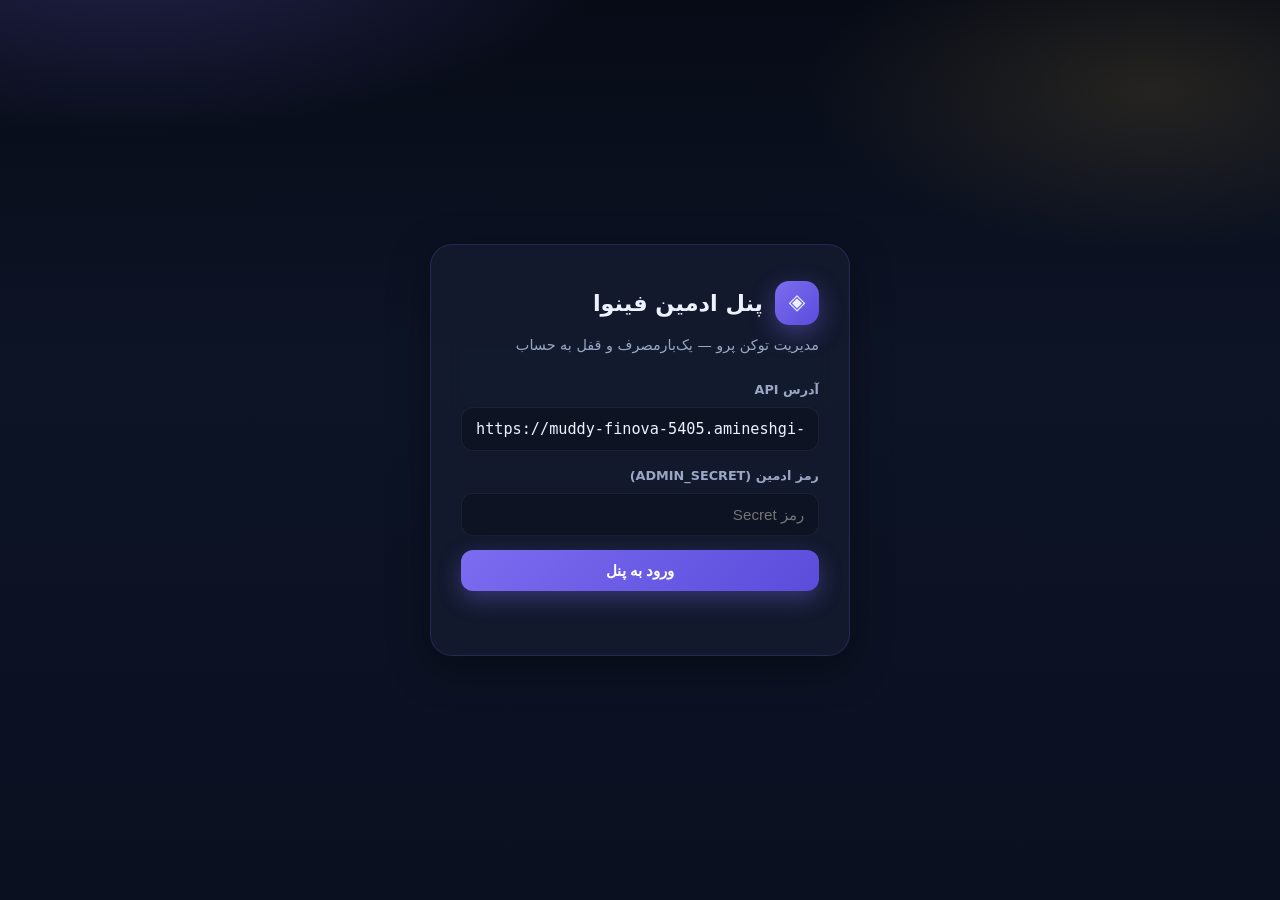
==== tools/finova-admin-panel.html @ f8bc3c95 "v1.12.0 — احراز هویت ابری: ثبت حساب در سرور + ورود از هر گوشی (cloud-auth) + worker v4 و پنل ادمین" ====
<!DOCTYPE html>
<html lang="fa" dir="rtl">
<head>
  <meta charset="UTF-8" />
  <meta name="viewport" content="width=device-width, initial-scale=1" />
  <title>فینوا — پنل ادمین پرو</title>
  <style>
    :root {
      --bg0: #070b16;
      --bg1: #0d1426;
      --card: rgba(20, 28, 48, 0.85);
      --border: rgba(108, 92, 231, 0.22);
      --border2: rgba(255,255,255,0.06);
      --txt: #eef2ff;
      --txt2: #9aa6c4;
      --muted: #6b7694;
      --accent: #7c6cf0;
      --accent2: #a99bff;
      --gold: #f0c14b;
      --gold2: #ffd76a;
      --ok: #3dd68c;
      --warn: #f5a623;
      --err: #ff6b6b;
      --radius: 16px;
      --shadow: 0 12px 40px rgba(0,0,0,.35);
    }
    * { box-sizing: border-box; margin: 0; padding: 0; }
    body {
      font-family: Tahoma, "Segoe UI", system-ui, sans-serif;
      background:
        radial-gradient(ellipse 80% 50% at 10% -10%, rgba(124,108,240,.28), transparent 50%),
        radial-gradient(ellipse 60% 40% at 90% 10%, rgba(240,193,75,.12), transparent 45%),
        linear-gradient(180deg, var(--bg0), var(--bg1) 40%, #0a1020);
      color: var(--txt);
      min-height: 100vh;
      line-height: 1.7;
    }
    .wrap { max-width: 1140px; margin: 0 auto; padding: 22px 16px 70px; }

    .login-wrap {
      min-height: 100vh; display: flex; align-items: center; justify-content: center;
      padding: 24px 16px;
    }
    .login-box {
      width: 100%; max-width: 420px;
      background: var(--card); backdrop-filter: blur(16px);
      border: 1px solid var(--border); border-radius: 22px;
      padding: 36px 30px; box-shadow: var(--shadow);
    }
    .brand { display: flex; align-items: center; gap: 12px; margin-bottom: 8px; }
    .brand-ico {
      width: 44px; height: 44px; border-radius: 14px;
      background: linear-gradient(135deg, var(--accent), #5b4cdb);
      display: grid; place-items: center; font-size: 1.35rem;
      box-shadow: 0 8px 24px rgba(124,108,240,.4);
    }
    .login-box h1 { font-size: 1.4rem; font-weight: 800; }
    .login-box .sub { color: var(--txt2); font-size: .9rem; margin: 6px 0 22px; }

    .field { margin-bottom: 14px; }
    .field label {
      display: block; font-size: .8rem; color: var(--txt2);
      margin-bottom: 6px; font-weight: 600;
    }
    input, select, textarea {
      width: 100%; padding: 12px 14px; border-radius: 12px;
      border: 1px solid var(--border2); background: rgba(0,0,0,.25);
      color: var(--txt); font-size: .95rem; outline: none;
      transition: border .15s, box-shadow .15s;
    }
    input:focus, select:focus {
      border-color: var(--accent); box-shadow: 0 0 0 3px rgba(124,108,240,.2);
    }
    input[dir="ltr"], .ltr { direction: ltr; text-align: left; font-family: ui-monospace, Consolas, monospace; }

    .btn {
      display: inline-flex; align-items: center; justify-content: center; gap: 6px;
      padding: 12px 18px; border: none; border-radius: 12px;
      font-size: .92rem; font-weight: 700; cursor: pointer;
      transition: transform .12s, opacity .12s;
    }
    .btn:active { transform: scale(.97); }
    .btn:disabled { opacity: .45; cursor: not-allowed; }
    .btn-primary {
      background: linear-gradient(135deg, var(--accent), #5b4cdb);
      color: #fff; width: 100%; box-shadow: 0 8px 22px rgba(124,108,240,.35);
    }
    .btn-gold {
      background: linear-gradient(135deg, #c9a227, var(--gold));
      color: #1a1200; box-shadow: 0 8px 22px rgba(240,193,75,.25);
    }
    .btn-ghost {
      background: rgba(255,255,255,.04); border: 1px solid var(--border2);
      color: var(--txt2);
    }
    .btn-ghost:hover { color: var(--txt); border-color: var(--border); }
    .btn-danger {
      background: rgba(255,107,107,.12); border: 1px solid rgba(255,107,107,.35);
      color: var(--err);
    }
    .btn-warn {
      background: rgba(245,166,35,.12); border: 1px solid rgba(245,166,35,.35);
      color: var(--warn);
    }
    .btn-ok {
      background: rgba(61,214,140,.12); border: 1px solid rgba(61,214,140,.35);
      color: var(--ok);
    }
    .btn-sm { padding: 6px 10px; font-size: .75rem; border-radius: 8px; }
    .btn-block { width: 100%; }

    .err-msg { color: var(--err); font-size: .85rem; margin-top: 12px; min-height: 1.2em; }
    .hint { font-size: .78rem; color: var(--muted); margin-top: 8px; line-height: 1.65; }

    header {
      display: flex; flex-wrap: wrap; align-items: center; justify-content: space-between;
      gap: 14px; margin-bottom: 20px; padding-bottom: 16px;
      border-bottom: 1px solid var(--border2);
    }
    header .left { display: flex; align-items: center; gap: 12px; }
    header h1 { font-size: 1.25rem; font-weight: 800; }
    .badge {
      font-size: .7rem; padding: 4px 11px; border-radius: 20px; font-weight: 700;
      background: rgba(61,214,140,.12); color: var(--ok);
      border: 1px solid rgba(61,214,140,.25);
    }
    .header-actions { display: flex; gap: 8px; flex-wrap: wrap; }

    .tabs {
      display: flex; gap: 6px; flex-wrap: wrap;
      background: rgba(0,0,0,.22); padding: 6px; border-radius: 14px;
      margin-bottom: 18px; border: 1px solid var(--border2);
    }
    .tab {
      flex: 1; min-width: 110px; padding: 10px 12px; border: none; border-radius: 10px;
      background: transparent; color: var(--txt2); font-weight: 700; font-size: .85rem;
      cursor: pointer; transition: all .15s;
    }
    .tab:hover { color: var(--txt); background: rgba(255,255,255,.04); }
    .tab.active {
      background: linear-gradient(135deg, rgba(124,108,240,.35), rgba(91,76,219,.25));
      color: #fff; box-shadow: 0 4px 14px rgba(124,108,240,.2);
    }

    .card {
      background: var(--card); backdrop-filter: blur(12px);
      border: 1px solid var(--border); border-radius: var(--radius);
      padding: 20px; box-shadow: var(--shadow); margin-bottom: 16px;
    }
    .card h2 {
      font-size: 1.02rem; font-weight: 800; margin-bottom: 14px;
      display: flex; align-items: center; gap: 8px;
    }
    .grid-2 { display: grid; gap: 16px; }
    @media (min-width: 780px) { .grid-2 { grid-template-columns: 1.1fr 0.9fr; } }

    .stats {
      display: grid; grid-template-columns: repeat(auto-fit, minmax(110px, 1fr));
      gap: 10px; margin-bottom: 16px;
    }
    .stat {
      background: rgba(0,0,0,.22); border: 1px solid var(--border2);
      border-radius: 12px; padding: 12px 14px; text-align: center;
    }
    .stat .n { font-size: 1.3rem; font-weight: 800; color: var(--gold2); }
    .stat .l { font-size: .72rem; color: var(--txt2); margin-top: 2px; }

    .chips { display: flex; flex-wrap: wrap; gap: 8px; }
    .chip {
      padding: 9px 16px; border-radius: 999px; border: 1px solid var(--border2);
      background: rgba(0,0,0,.2); color: var(--txt2); font-weight: 700;
      font-size: .85rem; cursor: pointer; transition: all .15s;
    }
    .chip:hover { border-color: var(--accent); color: var(--txt); }
    .chip.active {
      background: linear-gradient(135deg, rgba(240,193,75,.25), rgba(201,162,39,.15));
      border-color: rgba(240,193,75,.5); color: var(--gold2);
    }

    .row { display: flex; gap: 10px; flex-wrap: wrap; align-items: flex-end; }
    .row .field { flex: 1; min-width: 120px; margin-bottom: 0; }

    .token-out {
      margin-top: 14px; padding: 18px;
      background: linear-gradient(135deg, rgba(124,108,240,.12), rgba(240,193,75,.06));
      border: 1px dashed rgba(240,193,75,.4); border-radius: 14px; text-align: center;
    }
    .token-out .tok {
      font-size: 1.25rem; font-weight: 800; letter-spacing: .1em;
      color: var(--gold2); direction: ltr; font-family: ui-monospace, monospace;
      word-break: break-all; line-height: 1.9;
    }
    .token-out .meta { font-size: .82rem; color: var(--txt2); margin-top: 8px; }

    .table-wrap { overflow-x: auto; margin-top: 8px; border-radius: 12px; }
    table { width: 100%; border-collapse: collapse; font-size: .81rem; }
    th, td { padding: 10px 8px; text-align: right; border-bottom: 1px solid var(--border2); white-space: nowrap; }
    th { color: var(--muted); font-weight: 700; font-size: .71rem; }
    tr:hover td { background: rgba(255,255,255,.02); }
    td.tok-cell {
      direction: ltr; text-align: left; font-family: ui-monospace, monospace;
      color: var(--gold2); font-weight: 600;
    }
    td.actions-cell { white-space: nowrap; }
    td.actions-cell .btn { margin: 2px; }

    .pill {
      display: inline-block; padding: 3px 10px; border-radius: 999px;
      font-size: .72rem; font-weight: 700;
    }
    .pill-ok { background: rgba(61,214,140,.12); color: var(--ok); }
    .pill-err { background: rgba(255,107,107,.12); color: var(--err); }
    .pill-warn { background: rgba(245,166,35,.14); color: var(--warn); }
    .pill-gold { background: rgba(240,193,75,.12); color: var(--gold2); }

    .toolbar {
      display: flex; flex-wrap: wrap; gap: 8px; align-items: center;
      justify-content: space-between; margin-bottom: 12px;
    }
    .toolbar .right { display: flex; gap: 6px; flex-wrap: wrap; }

    .empty { text-align: center; padding: 28px 12px; color: var(--muted); font-size: .9rem; }

    .account-card {
      background: rgba(0,0,0,.2); border: 1px solid var(--border2);
      border-radius: 14px; padding: 16px; margin-top: 12px;
    }
    .account-card .code {
      font-size: 1.2rem; font-weight: 800; direction: ltr; text-align: left;
      color: var(--accent2); font-family: ui-monospace, monospace; margin-bottom: 10px;
    }

    .toast {
      position: fixed; bottom: 28px; left: 50%; transform: translateX(-50%);
      background: #1a243c; color: var(--txt); padding: 12px 22px;
      border-radius: 14px; border: 1px solid var(--border);
      box-shadow: 0 10px 36px rgba(0,0,0,.45); z-index: 100;
      opacity: 0; pointer-events: none; transition: opacity .25s;
      font-size: .9rem; font-weight: 600; max-width: 90vw;
    }
    .toast.show { opacity: 1; }

    .panel { display: none; }
    .panel.active { display: block; animation: fadeIn .2s ease; }
    @keyframes fadeIn { from { opacity: 0; transform: translateY(6px); } to { opacity: 1; transform: none; } }

    .req { color: var(--err); }

    .modal-bg {
      position: fixed; inset: 0; background: rgba(0,0,0,.55); z-index: 90;
      display: none; align-items: center; justify-content: center; padding: 16px;
    }
    .modal-bg.show { display: flex; }
    .modal {
      background: #141c30; border: 1px solid var(--border); border-radius: 16px;
      padding: 22px; max-width: 400px; width: 100%; box-shadow: var(--shadow);
    }
    .modal h3 { margin-bottom: 10px; font-size: 1.05rem; }
    .modal p { color: var(--txt2); font-size: .88rem; margin-bottom: 16px; }
    .modal .btns { display: flex; gap: 8px; justify-content: flex-end; }
  </style>
</head>
<body>

  <div id="loginScreen" class="login-wrap">
    <div class="login-box">
      <div class="brand">
        <div class="brand-ico">◈</div>
        <div><h1>پنل ادمین فینوا</h1></div>
      </div>
      <p class="sub">مدیریت توکن پرو — یک‌بارمصرف و قفل به حساب</p>
      <div class="field">
        <label>آدرس API</label>
        <input class="ltr" id="apiUrl" placeholder="https://muddy-finova-5405.amineshgi-1386.workers.dev" />
      </div>
      <div class="field">
        <label>رمز ادمین (ADMIN_SECRET)</label>
        <input type="password" id="adminSecret" placeholder="رمز Secret" />
      </div>
      <button class="btn btn-primary" id="loginBtn">ورود به پنل</button>
      <div class="err-msg" id="loginErr"></div>
    </div>
  </div>

  <div id="mainScreen" class="wrap" style="display:none">
    <header>
      <div class="left">
        <div class="brand-ico" style="width:38px;height:38px;font-size:1.1rem;border-radius:12px">◈</div>
        <div><h1>فینوا ادمین</h1></div>
        <span class="badge">متصل</span>
      </div>
      <div class="header-actions">
        <button class="btn btn-ghost btn-sm" id="refreshAllBtn">↻ بروزرسانی</button>
        <button class="btn btn-ghost btn-sm" id="logoutBtn">خروج</button>
      </div>
    </header>

    <div class="tabs">
      <button class="tab active" data-tab="create">🔑 ساخت توکن</button>
      <button class="tab" data-tab="tokens">📋 توکن‌ها</button>
      <button class="tab" data-tab="account">🔍 بررسی حساب</button>
      <button class="tab" data-tab="pro">⭐ حساب‌های پرو</button>
    </div>

    <div class="panel active" id="panel-create">
      <div class="grid-2">
        <div class="card">
          <h2>🔑 صدور توکن جدید</h2>
          <div class="field">
            <label>کد حساب کاربر <span class="req">*</span></label>
            <input class="ltr" id="accCode" placeholder="FN-XXXXXX" maxlength="24" />
            <p class="hint">اجباری — توکن فقط روی همین حساب فعال می‌شود</p>
          </div>
          <div class="field">
            <label>مدت اعتبار</label>
            <div class="chips" id="dayChips">
              <button type="button" class="chip" data-days="7">۷ روز</button>
              <button type="button" class="chip" data-days="15">۱۵ روز</button>
              <button type="button" class="chip active" data-days="30">۳۰ روز</button>
              <button type="button" class="chip" data-days="0">نامحدود</button>
            </div>
          </div>
          <div class="field">
            <label>توضیح / نام مشتری</label>
            <input id="note" placeholder="مثلاً علی — خرید از اینستاگرام" />
          </div>
          <div class="row" style="margin-top:8px">
            <div class="field" style="max-width:100px">
              <label>تعداد</label>
              <input type="number" id="tokCount" value="1" min="1" max="20" />
            </div>
            <button class="btn btn-gold" id="genBtn" style="flex:1;height:46px">ساخت و ثبت در سرور</button>
          </div>
          <div id="genResult"></div>
        </div>

        <div class="card">
          <h2>✅ بررسی سریع توکن</h2>
          <div class="field">
            <label>توکن</label>
            <input class="ltr" id="checkTok" placeholder="PXXX-XXXX-XXXX-XXXX" />
          </div>
          <button class="btn btn-primary btn-block" id="checkBtn" style="margin-top:4px">بررسی وضعیت</button>
          <div id="checkResult" style="margin-top:14px"></div>
        </div>
      </div>
    </div>

    <div class="panel" id="panel-tokens">
      <div class="card">
        <div class="toolbar">
          <h2 style="margin:0">📋 همه توکن‌ها</h2>
          <div class="right">
            <button class="btn btn-ghost btn-sm filter-btn active" data-filter="all">همه</button>
            <button class="btn btn-ghost btn-sm filter-btn" data-filter="free">آزاد</button>
            <button class="btn btn-ghost btn-sm filter-btn" data-filter="used">استفاده‌شده</button>
            <button class="btn btn-ghost btn-sm filter-btn" data-filter="disabled">غیرفعال</button>
            <button class="btn btn-ghost btn-sm" id="copyFreeBtn">کپی آزادها</button>
          </div>
        </div>
        <div class="stats" id="tokenStats"></div>
        <div class="table-wrap">
          <table>
            <thead>
              <tr>
                <th>#</th>
                <th>توکن</th>
                <th>حساب</th>
                <th>مدت</th>
                <th>وضعیت</th>
                <th>توضیح</th>
                <th>ساخت</th>
                <th>استفاده</th>
                <th>عملیات</th>
              </tr>
            </thead>
            <tbody id="tokBody"></tbody>
          </table>
        </div>
        <div class="empty" id="tokEmpty" style="display:none">توکنی یافت نشد</div>
        <p class="hint">
          <b>غیرفعال:</b> توکن باطل می‌شود ولی در لیست می‌ماند (قابل فعال‌سازی مجدد اگر هنوز مصرف نشده).<br>
          <b>حذف:</b> توکن برای همیشه از سرور پاک می‌شود.
        </p>
      </div>
    </div>

    <div class="panel" id="panel-account">
      <div class="card">
        <h2>🔍 بررسی کد حساب</h2>
        <div class="row">
          <div class="field">
            <label>کد حساب شخصی</label>
            <input class="ltr" id="lookupAcc" placeholder="FN-XXXXXX" />
          </div>
          <button class="btn btn-primary" id="lookupBtn" style="height:46px;min-width:120px">جستجو</button>
        </div>
        <div id="lookupResult"></div>
      </div>
    </div>

    <div class="panel" id="panel-pro">
      <div class="card">
        <div class="toolbar">
          <h2 style="margin:0">⭐ حساب‌های ارتقایافته به پرو</h2>
          <button class="btn btn-ghost btn-sm" id="refreshProBtn">↻</button>
        </div>
        <div class="stats" id="proStats"></div>
        <div class="table-wrap">
          <table>
            <thead>
              <tr>
                <th>#</th>
                <th>کد حساب</th>
                <th>تعداد فعال‌سازی</th>
                <th>مجموع روز</th>
                <th>اولین</th>
                <th>آخرین</th>
              </tr>
            </thead>
            <tbody id="proBody"></tbody>
          </table>
        </div>
        <div class="empty" id="proEmpty" style="display:none">هنوز کسی توکن فعال نکرده</div>
      </div>
    </div>
  </div>

  <!-- Confirm modal -->
  <div class="modal-bg" id="confirmModal">
    <div class="modal">
      <h3 id="confirmTitle">تأیید</h3>
      <p id="confirmMsg"></p>
      <div class="btns">
        <button class="btn btn-ghost btn-sm" id="confirmCancel">انصراف</button>
        <button class="btn btn-danger btn-sm" id="confirmOk">تأیید</button>
      </div>
    </div>
  </div>

  <div class="toast" id="toast"></div>

  <script>
    const CFG_KEY = 'finova_admin_cfg_v3';
    let cfg = {};
    let selectedDays = 30;
    let currentFilter = 'all';
    let lastTokens = [];
    let confirmAction = null;

    try { cfg = JSON.parse(localStorage.getItem(CFG_KEY) || '{}'); } catch (e) { cfg = {}; }
    function saveCfg() { localStorage.setItem(CFG_KEY, JSON.stringify(cfg)); }

    function toast(msg) {
      const el = document.getElementById('toast');
      el.textContent = msg;
      el.classList.add('show');
      clearTimeout(toast._t);
      toast._t = setTimeout(() => el.classList.remove('show'), 2500);
    }

    function esc(s) {
      return String(s ?? '').replace(/&/g,'&amp;').replace(/</g,'&lt;').replace(/>/g,'&gt;').replace(/"/g,'&quot;');
    }

    function faDate(ts) {
      if (!ts) return '—';
      try {
        return new Date(ts).toLocaleString('fa-IR', {
          year: 'numeric', month: '2-digit', day: '2-digit',
          hour: '2-digit', minute: '2-digit'
        });
      } catch (e) { return '—'; }
    }

    function copyText(s) {
      navigator.clipboard.writeText(s).then(() => toast('کپی شد ✅')).catch(() => {
        const ta = document.createElement('textarea');
        ta.value = s; document.body.appendChild(ta); ta.select();
        try { document.execCommand('copy'); toast('کپی شد ✅'); } catch (e) { toast('کپی نشد'); }
        ta.remove();
      });
    }

    async function api(path, body) {
      const base = (cfg.apiUrl || '').replace(/\/+$/, '');
      if (!base) throw new Error('آدرس API تنظیم نشده');
      const r = await fetch(base + path, {
        method: 'POST',
        headers: {
          'Content-Type': 'application/json',
          'X-Admin-Secret': cfg.secret || '',
        },
        body: JSON.stringify(body || {}),
      });
      const data = await r.json().catch(() => ({}));
      if (!r.ok && data.msg) throw new Error(data.msg);
      if (!r.ok) throw new Error('خطای سرور ' + r.status);
      if (data.ok === false && data.msg) throw new Error(data.msg);
      return data;
    }

    function askConfirm(title, msg, okLabel, okClass) {
      return new Promise(resolve => {
        document.getElementById('confirmTitle').textContent = title;
        document.getElementById('confirmMsg').textContent = msg;
        const okBtn = document.getElementById('confirmOk');
        okBtn.textContent = okLabel || 'تأیید';
        okBtn.className = 'btn btn-sm ' + (okClass || 'btn-danger');
        document.getElementById('confirmModal').classList.add('show');
        confirmAction = resolve;
      });
    }

    document.getElementById('confirmCancel').onclick = () => {
      document.getElementById('confirmModal').classList.remove('show');
      if (confirmAction) confirmAction(false);
      confirmAction = null;
    };
    document.getElementById('confirmOk').onclick = () => {
      document.getElementById('confirmModal').classList.remove('show');
      if (confirmAction) confirmAction(true);
      confirmAction = null;
    };

    /* Login */
    document.getElementById('apiUrl').value = cfg.apiUrl || 'https://muddy-finova-5405.amineshgi-1386.workers.dev';
    document.getElementById('adminSecret').value = cfg.secret || '';

    document.getElementById('loginBtn').onclick = async () => {
      const apiUrl = document.getElementById('apiUrl').value.trim().replace(/\/+$/, '');
      const secret = document.getElementById('adminSecret').value;
      const err = document.getElementById('loginErr');
      err.textContent = '';
      if (!apiUrl) { err.textContent = 'آدرس API را وارد کن'; return; }
      if (!secret) { err.textContent = 'رمز ادمین را وارد کن'; return; }
      cfg = { apiUrl, secret };
      saveCfg();
      try {
        const h = await fetch(apiUrl + '/health').then(r => r.json());
        if (!h.ok) throw new Error('API پاسخ نداد');
        await api('/admin/list', {});
        document.getElementById('loginScreen').style.display = 'none';
        document.getElementById('mainScreen').style.display = 'block';
        toast('خوش آمدی 👋');
        loadTokens();
        loadPro();
      } catch (e) {
        err.textContent = e.message || 'اتصال برقرار نشد';
      }
    };

    document.getElementById('logoutBtn').onclick = () => location.reload();

    /* Tabs */
    document.querySelectorAll('.tab').forEach(tab => {
      tab.onclick = () => {
        document.querySelectorAll('.tab').forEach(t => t.classList.remove('active'));
        document.querySelectorAll('.panel').forEach(p => p.classList.remove('active'));
        tab.classList.add('active');
        document.getElementById('panel-' + tab.dataset.tab).classList.add('active');
        if (tab.dataset.tab === 'tokens') loadTokens();
        if (tab.dataset.tab === 'pro') loadPro();
      };
    });

    /* Day chips */
    document.querySelectorAll('#dayChips .chip').forEach(chip => {
      chip.onclick = () => {
        document.querySelectorAll('#dayChips .chip').forEach(c => c.classList.remove('active'));
        chip.classList.add('active');
        selectedDays = parseInt(chip.dataset.days, 10);
      };
    });

    /* Generate */
    document.getElementById('genBtn').onclick = async () => {
      const btn = document.getElementById('genBtn');
      const account = document.getElementById('accCode').value.trim().toUpperCase();
      const note = document.getElementById('note').value.trim();
      const count = Math.min(20, Math.max(1, parseInt(document.getElementById('tokCount').value, 10) || 1));
      if (!account || account.length < 4) {
        toast('کد حساب الزامی است');
        document.getElementById('accCode').focus();
        return;
      }
      btn.disabled = true;
      try {
        const r = await api('/admin/create', { account, days: selectedDays, note, count });
        const tokens = (r.tokens || []).map(t => t.token || t);
        const label = selectedDays === 0 ? 'نامحدود' : selectedDays + ' روز';
        document.getElementById('genResult').innerHTML = `
          <div class="token-out">
            <div class="tok">${tokens.map(t => esc(t)).join('<br>')}</div>
            <div class="meta">${tokens.length} توکن • ${esc(label)} • حساب: <b dir="ltr">${esc(account)}</b></div>
            <button class="btn btn-ghost btn-sm" style="margin-top:12px" id="copyNewBtn">📋 کپی توکن‌ها</button>
          </div>`;
        document.getElementById('copyNewBtn').onclick = () => copyText(tokens.join('\n'));
        toast(tokens.length + ' توکن ساخته شد');
        loadTokens();
      } catch (e) {
        toast('خطا: ' + e.message);
      }
      btn.disabled = false;
    };

    /* Check */
    document.getElementById('checkBtn').onclick = async () => {
      const token = document.getElementById('checkTok').value.trim();
      const box = document.getElementById('checkResult');
      if (!token) { box.innerHTML = '<span style="color:var(--err)">توکن را وارد کن</span>'; return; }
      try {
        const base = (cfg.apiUrl || '').replace(/\/+$/, '');
        const r = await fetch(base + '/check', {
          method: 'POST',
          headers: { 'Content-Type': 'application/json' },
          body: JSON.stringify({ token }),
        }).then(x => x.json());
        if (r.valid && !r.used && !r.disabled) {
          box.innerHTML = `
            <div style="color:var(--ok);font-weight:800">✅ ${esc(r.msg)}</div>
            <div class="hint" style="margin-top:6px">
              مدت: <b>${esc(r.daysLabel || (r.days === 0 ? 'نامحدود' : r.days + ' روز'))}</b>
              ${r.account ? ' • حساب: <b dir="ltr">' + esc(r.account) + '</b>' : ''}
            </div>`;
        } else {
          box.innerHTML = `
            <div style="color:var(--err);font-weight:800">❌ ${esc(r.msg || 'نامعتبر')}</div>
            ${r.account ? '<div class="hint">حساب: <span dir="ltr">' + esc(r.account) + '</span></div>' : ''}`;
        }
      } catch (e) {
        box.innerHTML = `<div style="color:var(--err)">خطا: ${esc(e.message)}</div>`;
      }
    };

    /* Tokens list */
    document.querySelectorAll('.filter-btn').forEach(btn => {
      btn.onclick = () => {
        document.querySelectorAll('.filter-btn').forEach(b => b.classList.remove('active'));
        btn.classList.add('active');
        currentFilter = btn.dataset.filter;
        loadTokens();
      };
    });

    async function loadTokens() {
      try {
        const r = await api('/admin/list', { filter: currentFilter });
        lastTokens = r.tokens || [];
        renderTokens(lastTokens);
      } catch (e) {
        toast('خطا در لیست: ' + e.message);
      }
    }

    function statusPill(item) {
      if (item.disabled) return '<span class="pill pill-warn">غیرفعال</span>';
      if (item.usedAt) return '<span class="pill pill-err">استفاده‌شده</span>';
      return '<span class="pill pill-ok">آزاد</span>';
    }

    function renderTokens(list) {
      const body = document.getElementById('tokBody');
      const empty = document.getElementById('tokEmpty');
      body.innerHTML = '';

      const freeN = list.filter(t => !t.usedAt && !t.disabled).length;
      const usedN = list.filter(t => t.usedAt).length;
      const disN = list.filter(t => t.disabled).length;
      document.getElementById('tokenStats').innerHTML = `
        <div class="stat"><div class="n">${list.length}</div><div class="l">نمایش</div></div>
        <div class="stat"><div class="n">${freeN}</div><div class="l">آزاد</div></div>
        <div class="stat"><div class="n">${usedN}</div><div class="l">استفاده‌شده</div></div>
        <div class="stat"><div class="n">${disN}</div><div class="l">غیرفعال</div></div>`;

      if (!list.length) { empty.style.display = 'block'; return; }
      empty.style.display = 'none';

      list.forEach((item, i) => {
        const daysTxt = item.daysLabel || (item.days === 0 ? 'نامحدود' : (item.days || 30) + ' روز');
        let actions = `<button class="btn btn-ghost btn-sm" data-copy="${esc(item.token)}">کپی</button>`;
        if (!item.usedAt) {
          if (item.disabled) {
            actions += ` <button class="btn btn-ok btn-sm" data-enable="${esc(item.token)}">فعال</button>`;
          } else {
            actions += ` <button class="btn btn-warn btn-sm" data-disable="${esc(item.token)}">غیرفعال</button>`;
          }
        }
        actions += ` <button class="btn btn-danger btn-sm" data-delete="${esc(item.token)}">حذف</button>`;

        const tr = document.createElement('tr');
        tr.innerHTML = `
          <td>${i + 1}</td>
          <td class="tok-cell">${esc(item.token)}</td>
          <td dir="ltr">${esc(item.account || '—')}</td>
          <td><span class="pill pill-gold">${esc(daysTxt)}</span></td>
          <td>${statusPill(item)}</td>
          <td>${esc(item.note || '—')}</td>
          <td>${faDate(item.createdAt)}</td>
          <td>${faDate(item.usedAt)}</td>
          <td class="actions-cell">${actions}</td>`;
        body.appendChild(tr);
      });

      body.querySelectorAll('[data-copy]').forEach(b => {
        b.onclick = () => copyText(b.getAttribute('data-copy'));
      });
      body.querySelectorAll('[data-disable]').forEach(b => {
        b.onclick = () => doDisable(b.getAttribute('data-disable'));
      });
      body.querySelectorAll('[data-enable]').forEach(b => {
        b.onclick = () => doEnable(b.getAttribute('data-enable'));
      });
      body.querySelectorAll('[data-delete]').forEach(b => {
        b.onclick = () => doDelete(b.getAttribute('data-delete'));
      });
    }

    async function doDisable(token) {
      const ok = await askConfirm('غیرفعال کردن توکن', 'توکن «' + token + '» غیرفعال شود؟ دیگر در اپ قابل استفاده نخواهد بود.', 'غیرفعال کن', 'btn-warn');
      if (!ok) return;
      try {
        await api('/admin/disable', { token });
        toast('توکن غیرفعال شد');
        loadTokens();
      } catch (e) { toast('خطا: ' + e.message); }
    }

    async function doEnable(token) {
      const ok = await askConfirm('فعال‌سازی مجدد', 'توکن «' + token + '» دوباره آزاد شود؟', 'فعال کن', 'btn-ok');
      if (!ok) return;
      try {
        await api('/admin/enable', { token });
        toast('توکن دوباره فعال شد');
        loadTokens();
      } catch (e) { toast('خطا: ' + e.message); }
    }

    async function doDelete(token) {
      const ok = await askConfirm('حذف دائمی توکن', 'توکن «' + token + '» برای همیشه از سرور حذف شود؟ این عمل برگشت‌ناپذیر است.', 'حذف کن', 'btn-danger');
      if (!ok) return;
      try {
        await api('/admin/delete', { token });
        toast('توکن حذف شد');
        loadTokens();
      } catch (e) { toast('خطا: ' + e.message); }
    }

    document.getElementById('copyFreeBtn').onclick = () => {
      const free = lastTokens.filter(t => !t.usedAt && !t.disabled).map(t => t.token);
      if (!free.length) { toast('توکن آزادی نیست'); return; }
      copyText(free.join('\n'));
    };

    /* Account lookup */
    document.getElementById('lookupBtn').onclick = doLookup;
    document.getElementById('lookupAcc').onkeydown = e => { if (e.key === 'Enter') doLookup(); };

    async function doLookup() {
      const account = document.getElementById('lookupAcc').value.trim().toUpperCase();
      const box = document.getElementById('lookupResult');
      if (!account) { toast('کد حساب را وارد کن'); return; }
      try {
        const r = await api('/admin/account', { account });
        const s = r.stats || {};
        const daysTxt = s.hasUnlimited ? 'نامحدود' :
          (s.totalDaysGranted > 0 ? s.totalDaysGranted + ' روز' : '—');
        box.innerHTML = `
          <div class="account-card">
            <div class="code">${esc(r.account)}</div>
            <div class="stats" style="margin-bottom:12px">
              <div class="stat"><div class="n">${s.issued || 0}</div><div class="l">صادر شده</div></div>
              <div class="stat"><div class="n">${s.free || 0}</div><div class="l">آزاد</div></div>
              <div class="stat"><div class="n">${s.used || 0}</div><div class="l">مصرف‌شده</div></div>
              <div class="stat"><div class="n">${s.disabled || 0}</div><div class="l">غیرفعال</div></div>
              <div class="stat"><div class="n">${esc(String(daysTxt))}</div><div class="l">مجموع اعتبار</div></div>
              <div class="stat"><div class="n" style="font-size:.9rem">${faDate(s.lastActivate)}</div><div class="l">آخرین فعال‌سازی</div></div>
            </div>
            ${(r.tokens && r.tokens.length) ? `
              <div class="table-wrap">
                <table>
                  <thead><tr><th>توکن</th><th>مدت</th><th>وضعیت</th><th>ساخت</th><th>استفاده</th></tr></thead>
                  <tbody>
                    ${r.tokens.map(t => `
                      <tr>
                        <td class="tok-cell">${esc(t.token)}</td>
                        <td><span class="pill pill-gold">${esc(t.daysLabel || (t.days === 0 ? 'نامحدود' : t.days + ' روز'))}</span></td>
                        <td>${statusPill(t)}</td>
                        <td>${faDate(t.createdAt)}</td>
                        <td>${faDate(t.usedAt)}</td>
                      </tr>`).join('')}
                  </tbody>
                </table>
              </div>` : '<div class="empty">توکنی برای این حساب ثبت نشده</div>'}
          </div>`;
      } catch (e) {
        box.innerHTML = `<div style="color:var(--err);margin-top:12px">${esc(e.message)}</div>`;
      }
    }

    /* Pro */
    async function loadPro() {
      try {
        const r = await api('/admin/pro', {});
        const list = r.accounts || [];
        document.getElementById('proStats').innerHTML = `
          <div class="stat"><div class="n">${list.length}</div><div class="l">حساب یکتا</div></div>
          <div class="stat"><div class="n">${list.reduce((a, x) => a + (x.activations || 0), 0)}</div><div class="l">کل فعال‌سازی</div></div>`;
        const body = document.getElementById('proBody');
        const empty = document.getElementById('proEmpty');
        body.innerHTML = '';
        if (!list.length) { empty.style.display = 'block'; return; }
        empty.style.display = 'none';
        list.forEach((a, i) => {
          const daysTxt = a.hasUnlimited ? 'نامحدود' : ((a.totalDays || 0) + ' روز');
          const tr = document.createElement('tr');
          tr.innerHTML = `
            <td>${i + 1}</td>
            <td dir="ltr" style="font-family:ui-monospace,monospace;color:var(--accent2);font-weight:700">${esc(a.account)}</td>
            <td>${a.activations}</td>
            <td><span class="pill pill-gold">${esc(daysTxt)}</span></td>
            <td>${faDate(a.firstAt)}</td>
            <td>${faDate(a.lastAt)}</td>`;
          body.appendChild(tr);
        });
      } catch (e) {
        toast('خطا: ' + e.message);
      }
    }

    document.getElementById('refreshProBtn').onclick = loadPro;
    document.getElementById('refreshAllBtn').onclick = () => {
      loadTokens();
      loadPro();
      toast('بروز شد');
    };
  </script>
</body>
</html>
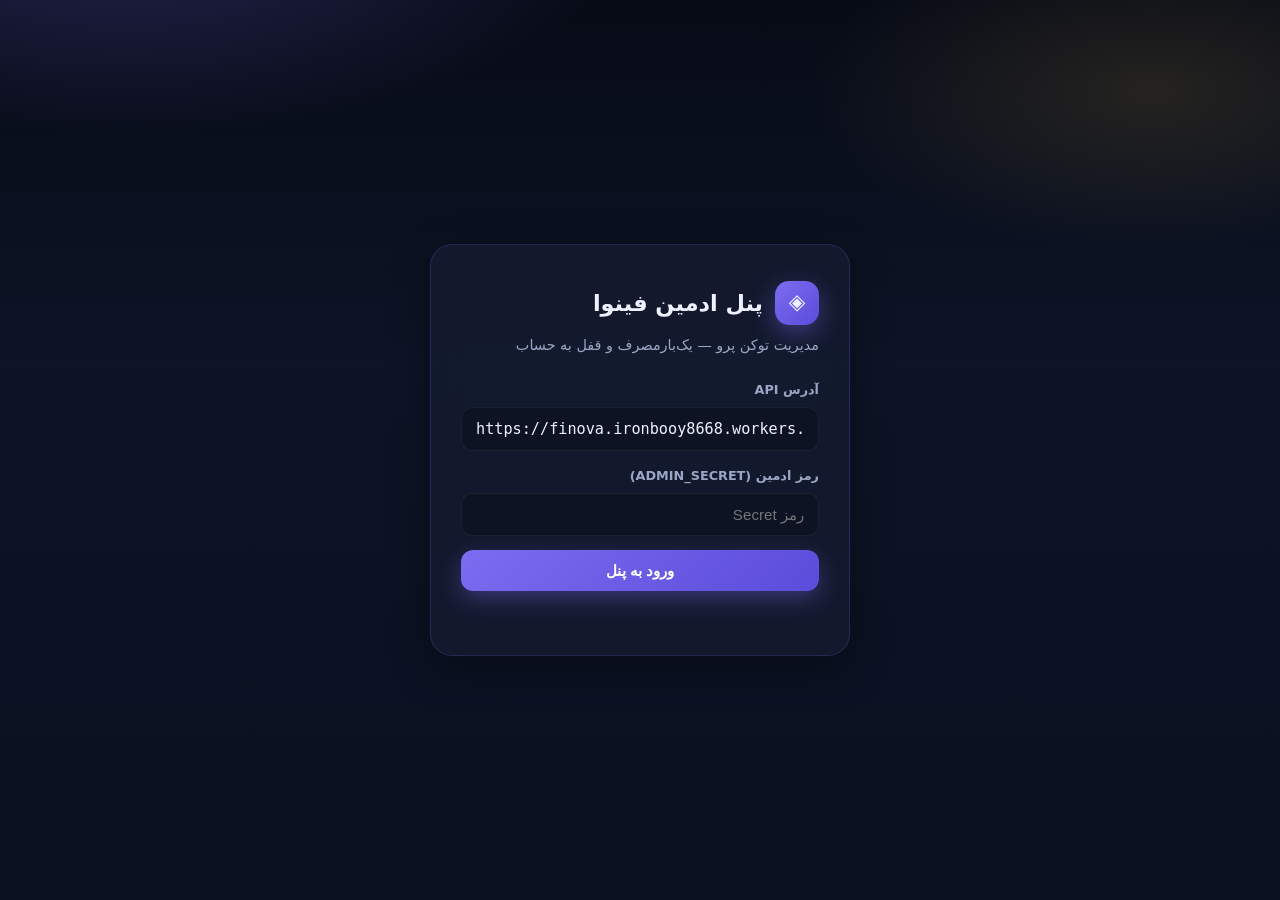
==== commit 41e7dbb7: "v1.17.0 — مهاجرت سرور: TOKEN_API به سرور جدید finova.ironbooy8668.workers.dev (سرور قدیمی از کار افت" ====
--- a/tools/finova-admin-panel.html
+++ b/tools/finova-admin-panel.html
@@ -271,7 +271,7 @@
       <p class="sub">مدیریت توکن پرو — یک‌بارمصرف و قفل به حساب</p>
       <div class="field">
         <label>آدرس API</label>
-        <input class="ltr" id="apiUrl" placeholder="https://muddy-finova-5405.amineshgi-1386.workers.dev" />
+        <input class="ltr" id="apiUrl" placeholder="https://finova.ironbooy8668.workers.dev" />
       </div>
       <div class="field">
         <label>رمز ادمین (ADMIN_SECRET)</label>
@@ -300,6 +300,8 @@
       <button class="tab" data-tab="tokens">📋 توکن‌ها</button>
       <button class="tab" data-tab="account">🔍 بررسی حساب</button>
       <button class="tab" data-tab="pro">⭐ حساب‌های پرو</button>
+      <button class="tab" data-tab="chats">💬 چت پشتیبانی</button>
+      <button class="tab" data-tab="tickets">🎫 تیکت‌ها</button>
     </div>
 
     <div class="panel active" id="panel-create">
@@ -426,7 +428,78 @@
     </div>
   </div>
 
-  <!-- Confirm modal -->
+
+    <div class="panel" id="panel-chats">
+      <div class="card">
+        <div class="toolbar">
+          <h2 style="margin:0">💬 چت با کاربران</h2>
+          <div class="right">
+            <button class="btn btn-ghost btn-sm filter-chat active" data-cf="all">همه</button>
+            <button class="btn btn-ghost btn-sm filter-chat" data-cf="open">باز</button>
+            <button class="btn btn-ghost btn-sm filter-chat" data-cf="reviewing">در بررسی</button>
+            <button class="btn btn-ghost btn-sm filter-chat" data-cf="closed">بسته</button>
+            <button class="btn btn-ghost btn-sm" id="refreshChatsBtn">↻</button>
+          </div>
+        </div>
+        <div class="stats" id="chatStats"></div>
+        <div id="chatList"></div>
+        <div class="empty" id="chatEmpty" style="display:none">گفتگویی نیست</div>
+      </div>
+      <div class="card" id="chatDetail" style="display:none">
+        <div class="toolbar">
+          <h2 style="margin:0" id="chatDetailTitle">گفتگو</h2>
+          <div class="right">
+            <button class="btn btn-ok btn-sm" id="chatSetOpen">باز</button>
+            <button class="btn btn-warn btn-sm" id="chatSetReview">در بررسی</button>
+            <button class="btn btn-danger btn-sm" id="chatSetClose">بستن</button>
+          </div>
+        </div>
+        <div id="chatUserInfo" class="account-card" style="margin-bottom:12px"></div>
+        <div id="chatMsgs" style="max-height:360px;overflow-y:auto;display:flex;flex-direction:column;gap:8px;margin-bottom:12px"></div>
+        <div class="row">
+          <div class="field" style="flex:1"><textarea id="chatReply" rows="2" placeholder="پاسخ به کاربر…"></textarea></div>
+          <button class="btn btn-primary" id="chatReplyBtn" style="height:46px;min-width:100px">ارسال</button>
+        </div>
+      </div>
+    </div>
+
+    <div class="panel" id="panel-tickets">
+      <div class="card">
+        <div class="toolbar">
+          <h2 style="margin:0">🎫 تیکت‌ها</h2>
+          <div class="right">
+            <button class="btn btn-ghost btn-sm filter-tkt active" data-tf="all">همه</button>
+            <button class="btn btn-ghost btn-sm filter-tkt" data-tf="open">باز</button>
+            <button class="btn btn-ghost btn-sm filter-tkt" data-tf="reviewing">در بررسی</button>
+            <button class="btn btn-ghost btn-sm filter-tkt" data-tf="answered">پاسخ‌داده</button>
+            <button class="btn btn-ghost btn-sm filter-tkt" data-tf="closed">بسته</button>
+            <button class="btn btn-ghost btn-sm" id="refreshTktBtn">↻</button>
+          </div>
+        </div>
+        <div class="stats" id="tktStats"></div>
+        <div id="tktList"></div>
+        <div class="empty" id="tktEmpty" style="display:none">تیکتی نیست</div>
+      </div>
+      <div class="card" id="tktDetail" style="display:none">
+        <h2 id="tktDetailTitle">تیکت</h2>
+        <div id="tktUserInfo" class="account-card" style="margin-bottom:12px"></div>
+        <div id="tktBodyView" style="font-size:.9rem;line-height:1.8;margin-bottom:12px;padding:12px;background:rgba(0,0,0,.2);border-radius:12px"></div>
+        <div id="tktReplies" style="margin-bottom:12px"></div>
+        <div class="row" style="margin-bottom:10px">
+          <button class="btn btn-ghost btn-sm" data-ts="open">باز</button>
+          <button class="btn btn-warn btn-sm" data-ts="reviewing">در بررسی</button>
+          <button class="btn btn-ok btn-sm" data-ts="answered">پاسخ‌داده</button>
+          <button class="btn btn-danger btn-sm" data-ts="closed">بستن</button>
+        </div>
+        <div class="row">
+          <div class="field" style="flex:1"><textarea id="tktReply" rows="2" placeholder="پاسخ تیکت…"></textarea></div>
+          <button class="btn btn-primary" id="tktReplyBtn" style="height:46px;min-width:100px">ارسال پاسخ</button>
+        </div>
+      </div>
+    </div>
+
+
+    <!-- Confirm modal -->
   <div class="modal-bg" id="confirmModal">
     <div class="modal">
       <h3 id="confirmTitle">تأیید</h3>
@@ -524,7 +597,7 @@
     };
 
     /* Login */
-    document.getElementById('apiUrl').value = cfg.apiUrl || 'https://muddy-finova-5405.amineshgi-1386.workers.dev';
+    document.getElementById('apiUrl').value = cfg.apiUrl || 'https://finova.ironbooy8668.workers.dev';
     document.getElementById('adminSecret').value = cfg.secret || '';
 
     document.getElementById('loginBtn').onclick = async () => {
@@ -561,6 +634,8 @@
         document.getElementById('panel-' + tab.dataset.tab).classList.add('active');
         if (tab.dataset.tab === 'tokens') loadTokens();
         if (tab.dataset.tab === 'pro') loadPro();
+        if (tab.dataset.tab === 'chats') loadChats();
+        if (tab.dataset.tab === 'tickets') loadTickets();
       };
     });
 
@@ -832,8 +907,195 @@
     document.getElementById('refreshAllBtn').onclick = () => {
       loadTokens();
       loadPro();
+      try { loadChats(); } catch(e) {}
+      try { loadTickets(); } catch(e) {}
       toast('بروز شد');
     };
+
+    /* —— Support admin —— */
+    let chatFilter = 'all', tktFilter = 'all';
+    let currentChatId = null, currentTktId = null;
+
+    function stLabel(s) {
+      return ({ open:'باز', reviewing:'در حال بررسی', closed:'بسته', answered:'پاسخ‌داده‌شده' })[s] || s;
+    }
+    function stPill(s) {
+      const cls = s === 'open' ? 'pill-ok' : s === 'reviewing' ? 'pill-warn' : s === 'answered' ? 'pill-gold' : 'pill-err';
+      return `<span class="pill ${cls}">${stLabel(s)}</span>`;
+    }
+    function proHtml(u) {
+      if (!u || !u.pro) return '<span class="pill pill-muted">رایگان</span>';
+      if (u.pro.isPro) {
+        const exp = u.pro.unlimited ? 'نامحدود' : (u.pro.expiresAt ? faDate(u.pro.expiresAt) : '—');
+        const act = u.pro.lastActivated ? faDate(u.pro.lastActivated) : '—';
+        return `<span class="pill pill-gold">پرو ⭐</span> <span class="hint">فعال: ${act} · پایان: ${exp}</span>`;
+      }
+      return '<span class="pill pill-muted">رایگان</span>';
+    }
+
+    async function loadChats() {
+      try {
+        const r = await api('/admin/support/chats', { filter: chatFilter });
+        const list = r.chats || [];
+        document.getElementById('chatStats').innerHTML = `
+          <div class="stat"><div class="n">${list.length}</div><div class="l">گفتگو</div></div>
+          <div class="stat"><div class="n">${list.filter(c=>c.status==='reviewing').length}</div><div class="l">در بررسی</div></div>
+          <div class="stat"><div class="n">${list.reduce((a,c)=>a+(c.unreadAdmin||0),0)}</div><div class="l">خوانده‌نشده</div></div>`;
+        const box = document.getElementById('chatList');
+        const empty = document.getElementById('chatEmpty');
+        if (!list.length) { box.innerHTML=''; empty.style.display='block'; return; }
+        empty.style.display='none';
+        box.innerHTML = list.map(c => `
+          <div class="card" style="padding:14px;margin-bottom:10px;cursor:pointer;border-color:${c.id===currentChatId?'var(--accent)':'var(--border)'}" data-cid="${c.id}">
+            <div style="display:flex;justify-content:space-between;gap:8px;flex-wrap:wrap">
+              <div>
+                <b>${esc(c.user?.name || c.userName || '—')}</b>
+                <span class="ltr" style="color:var(--accent2);font-size:.8rem;margin-right:8px">${esc(c.userCode)}</span>
+                ${(c.unreadAdmin||0) > 0 ? `<span class="pill pill-err">${c.unreadAdmin} جدید</span>` : ''}
+              </div>
+              ${stPill(c.status)}
+            </div>
+            <div class="hint" style="margin-top:6px">${esc(c.categoryLabel || c.category)} · ${faDate(c.updatedAt)} · ${c.messageCount||0} پیام</div>
+            <div style="margin-top:6px">${proHtml(c.user)}</div>
+          </div>`).join('');
+        box.querySelectorAll('[data-cid]').forEach(el => {
+          el.onclick = () => openChat(el.dataset.cid);
+        });
+      } catch (e) { toast('خطا: ' + e.message); }
+    }
+
+    async function openChat(id) {
+      currentChatId = id;
+      try {
+        const r = await api('/admin/support/chat/get', { chatId: id });
+        const chat = r.chat;
+        const user = r.user || {};
+        document.getElementById('chatDetail').style.display = 'block';
+        document.getElementById('chatDetailTitle').textContent = (user.name || chat.userName) + ' · ' + (chat.categoryLabel || '');
+        document.getElementById('chatUserInfo').innerHTML = `
+          <div class="code">${esc(user.code || chat.userCode)}</div>
+          <div>نام: <b>${esc(user.name || chat.userName)}</b></div>
+          <div style="margin-top:6px">${proHtml(user)}</div>
+          <div class="hint" style="margin-top:6px">عضویت: ${faDate(user.createdAt)} · وضعیت: ${stLabel(chat.status)}</div>`;
+        const box = document.getElementById('chatMsgs');
+        box.innerHTML = (chat.messages || []).map(msg => {
+          const mine = msg.role === 'support';
+          const sys = msg.system || msg.auto;
+          return `<div style="align-self:${mine?'flex-end':'flex-start'};max-width:85%;padding:10px 12px;border-radius:12px;font-size:.85rem;line-height:1.7;white-space:pre-wrap;background:${mine?(sys?'rgba(148,163,184,.15)':'rgba(124,108,240,.25)'):'rgba(240,193,75,.12)'}">${esc(msg.text)}<div style="font-size:.7rem;opacity:.6;margin-top:4px">${faDate(msg.at)}${sys?' · سیستم':''}</div></div>`;
+        }).join('');
+        box.scrollTop = box.scrollHeight;
+        loadChats();
+      } catch (e) { toast('خطا: ' + e.message); }
+    }
+
+    document.getElementById('chatReplyBtn').onclick = async () => {
+      if (!currentChatId) return;
+      const text = document.getElementById('chatReply').value.trim();
+      if (!text) return toast('پیام خالی است');
+      try {
+        await api('/admin/support/chat/reply', { chatId: currentChatId, text });
+        document.getElementById('chatReply').value = '';
+        toast('پاسخ ارسال شد');
+        openChat(currentChatId);
+      } catch (e) { toast('خطا: ' + e.message); }
+    };
+    async function setChatStatus(st) {
+      if (!currentChatId) return;
+      try {
+        await api('/admin/support/chat/status', { chatId: currentChatId, status: st });
+        toast('وضعیت: ' + stLabel(st));
+        openChat(currentChatId);
+        loadChats();
+      } catch (e) { toast('خطا: ' + e.message); }
+    }
+    document.getElementById('chatSetOpen').onclick = () => setChatStatus('open');
+    document.getElementById('chatSetReview').onclick = () => setChatStatus('reviewing');
+    document.getElementById('chatSetClose').onclick = () => setChatStatus('closed');
+    document.getElementById('refreshChatsBtn').onclick = loadChats;
+    document.querySelectorAll('.filter-chat').forEach(b => {
+      b.onclick = () => {
+        document.querySelectorAll('.filter-chat').forEach(x => x.classList.remove('active'));
+        b.classList.add('active');
+        chatFilter = b.dataset.cf;
+        loadChats();
+      };
+    });
+
+    async function loadTickets() {
+      try {
+        const r = await api('/admin/support/tickets', { filter: tktFilter });
+        const list = r.tickets || [];
+        document.getElementById('tktStats').innerHTML = `
+          <div class="stat"><div class="n">${list.length}</div><div class="l">تیکت</div></div>
+          <div class="stat"><div class="n">${list.filter(t=>t.status==='open').length}</div><div class="l">باز</div></div>
+          <div class="stat"><div class="n">${list.filter(t=>t.priority==='high').length}</div><div class="l">اولویت بالا</div></div>`;
+        const box = document.getElementById('tktList');
+        const empty = document.getElementById('tktEmpty');
+        if (!list.length) { box.innerHTML=''; empty.style.display='block'; return; }
+        empty.style.display='none';
+        box.innerHTML = list.map(t => `
+          <div class="card" style="padding:14px;margin-bottom:10px;cursor:pointer" data-tid="${t.id}">
+            <div style="display:flex;justify-content:space-between;gap:8px;flex-wrap:wrap">
+              <b>${esc(t.subject)}</b>
+              ${stPill(t.status)}
+            </div>
+            <div class="hint" style="margin-top:6px">${esc(t.user?.name || t.userName)} · <span class="ltr">${esc(t.userCode)}</span> · ${esc(t.categoryLabel||'')} · ${t.priority==='high'?'🔴':'—'} · ${faDate(t.updatedAt)}</div>
+            <div style="margin-top:6px">${proHtml(t.user)}</div>
+          </div>`).join('');
+        box.querySelectorAll('[data-tid]').forEach(el => {
+          el.onclick = () => openTicket(el.dataset.tid, list.find(x => x.id === el.dataset.tid));
+        });
+      } catch (e) { toast('خطا: ' + e.message); }
+    }
+
+    function openTicket(id, t) {
+      currentTktId = id;
+      if (!t) return;
+      document.getElementById('tktDetail').style.display = 'block';
+      document.getElementById('tktDetailTitle').textContent = t.subject;
+      document.getElementById('tktUserInfo').innerHTML = `
+        <div class="code">${esc(t.userCode)}</div>
+        <div>نام: <b>${esc(t.user?.name || t.userName)}</b> · ${stPill(t.status)}</div>
+        <div style="margin-top:6px">${proHtml(t.user)}</div>`;
+      document.getElementById('tktBodyView').innerHTML = `<b>${esc(t.categoryLabel||'')}</b><br>${esc(t.body)}`;
+      document.getElementById('tktReplies').innerHTML = (t.replies||[]).map(r =>
+        `<div style="padding:10px;margin-bottom:8px;background:rgba(124,108,240,.12);border-radius:10px;font-size:.85rem">${esc(r.text)}<div class="hint">${faDate(r.at)}</div></div>`
+      ).join('') || '<div class="hint">هنوز پاسخی نیست</div>';
+    }
+
+    document.getElementById('tktReplyBtn').onclick = async () => {
+      if (!currentTktId) return;
+      const text = document.getElementById('tktReply').value.trim();
+      if (!text) return toast('پاسخ خالی است');
+      try {
+        const r = await api('/admin/support/ticket/reply', { ticketId: currentTktId, text });
+        document.getElementById('tktReply').value = '';
+        toast('پاسخ ثبت شد');
+        openTicket(currentTktId, r.ticket);
+        loadTickets();
+      } catch (e) { toast('خطا: ' + e.message); }
+    };
+    document.querySelectorAll('[data-ts]').forEach(b => {
+      b.onclick = async () => {
+        if (!currentTktId) return;
+        try {
+          const r = await api('/admin/support/ticket/status', { ticketId: currentTktId, status: b.dataset.ts });
+          toast('وضعیت عوض شد');
+          openTicket(currentTktId, r.ticket);
+          loadTickets();
+        } catch (e) { toast('خطا: ' + e.message); }
+      };
+    });
+    document.getElementById('refreshTktBtn').onclick = loadTickets;
+    document.querySelectorAll('.filter-tkt').forEach(b => {
+      b.onclick = () => {
+        document.querySelectorAll('.filter-tkt').forEach(x => x.classList.remove('active'));
+        b.classList.add('active');
+        tktFilter = b.dataset.tf;
+        loadTickets();
+      };
+    });
+
   </script>
 </body>
 </html>
